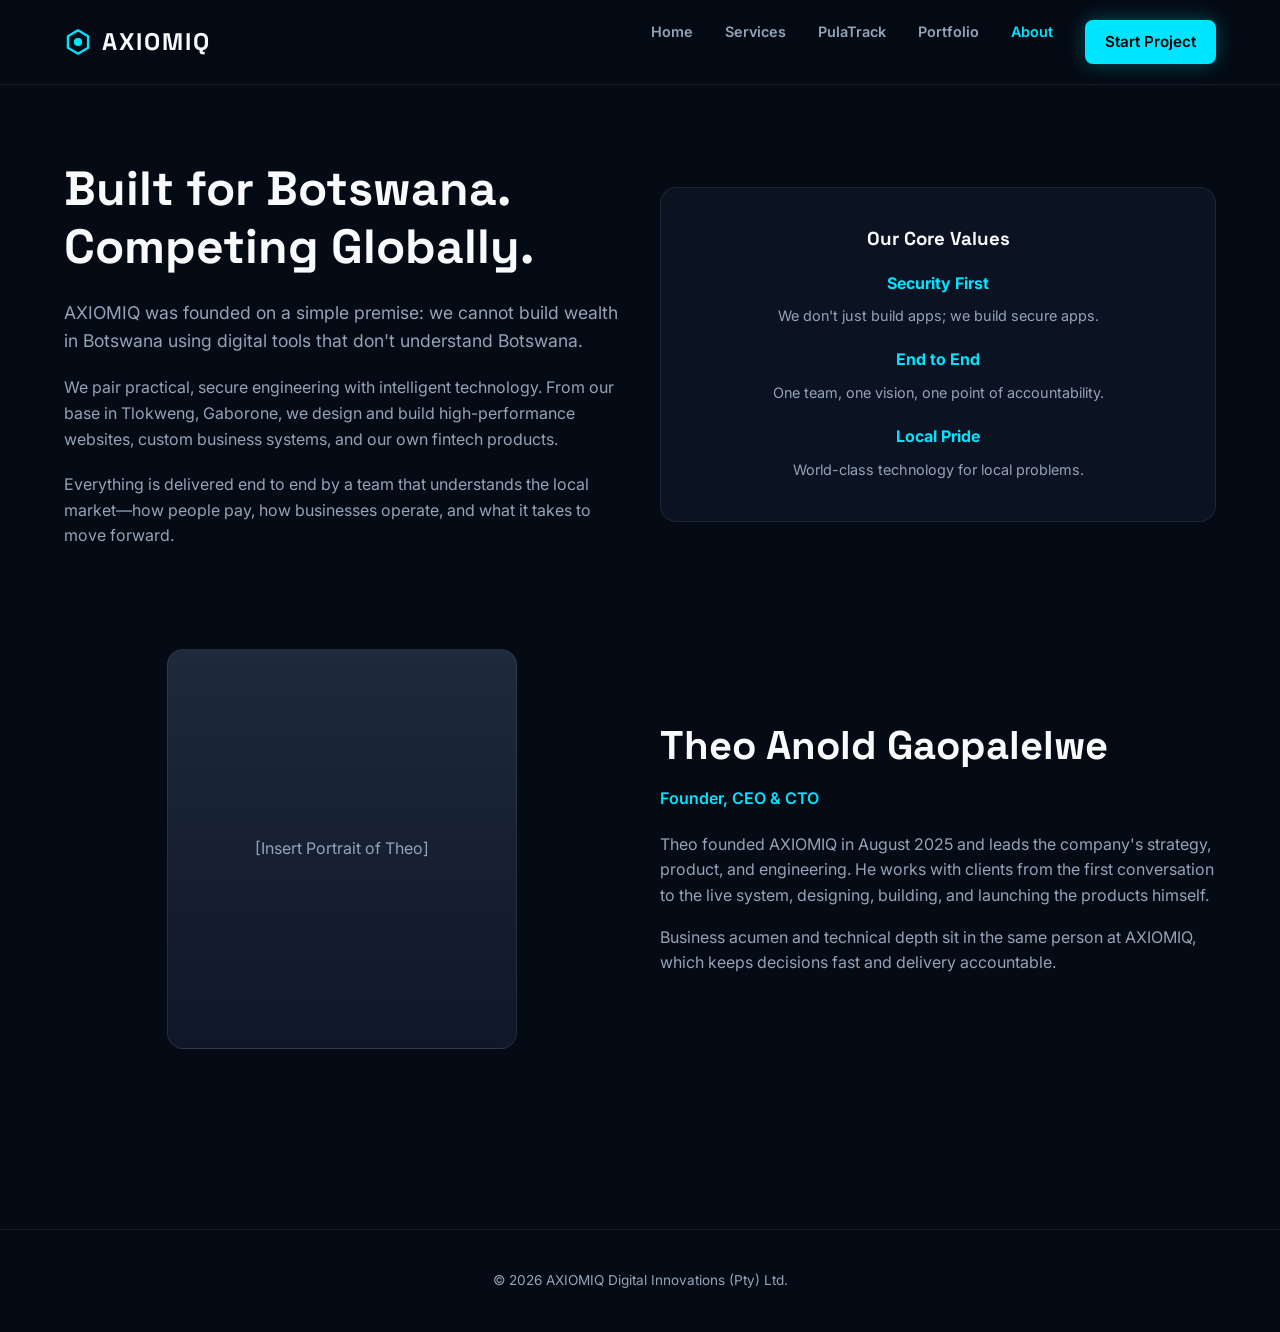
==== about.html @ 2498166d "Add about.html with company information" ====
<!DOCTYPE html>
<html lang="en">
<head>
    <meta charset="UTF-8">
    <meta name="viewport" content="width=device-width, initial-scale=1.0">
    <title>About Us | AXIOMIQ</title>
    <link rel="stylesheet" href="style.css">
</head>
<body>
    <nav>
        <div class="container nav-content">
            <a href="index.html" class="logo">
                <svg fill="none" stroke="currentColor" viewBox="0 0 24 24"><path stroke-linecap="round" stroke-linejoin="round" stroke-width="2" d="M12 2l8.66 5v10L12 22l-8.66-5V7L12 2z"></path><circle cx="12" cy="12" r="3" fill="currentColor"></circle></svg>
                AXIOMIQ
            </a>
            <div class="nav-links">
                <a href="index.html">Home</a>
                <a href="services.html">Services</a>
                <a href="pulatrack.html">PulaTrack</a>
                <a href="portfolio.html">Portfolio</a>
                <a href="about.html" class="active">About</a>
                <a href="contact.html" class="btn btn-primary" style="padding: 10px 20px;">Start Project</a>
            </div>
        </div>
    </nav>

    <section class="section-padding" style="padding-top: 160px;">
        <div class="container">
            <div class="grid-2 reveal">
                <div>
                    <h1 style="font-size: 3rem; margin-bottom: 24px;">Built for Botswana. <br>Competing Globally.</h1>
                    <p class="text-muted" style="margin-bottom: 20px; font-size: 1.1rem;">
                        AXIOMIQ was founded on a simple premise: we cannot build wealth in Botswana using digital tools that don't understand Botswana.
                    </p>
                    <p class="text-muted" style="margin-bottom: 20px;">
                        We pair practical, secure engineering with intelligent technology. From our base in Tlokweng, Gaborone, we design and build high-performance websites, custom business systems, and our own fintech products.
                    </p>
                    <p class="text-muted">
                        Everything is delivered end to end by a team that understands the local market—how people pay, how businesses operate, and what it takes to move forward.
                    </p>
                </div>
                <div>
                    <div class="glass" style="padding: 40px; text-align: center;">
                        <h3 style="margin-bottom: 20px;">Our Core Values</h3>
                        <p class="text-primary" style="font-weight: bold; margin-bottom: 8px;">Security First</p>
                        <p class="text-muted" style="font-size: 0.9rem; margin-bottom: 20px;">We don't just build apps; we build secure apps.</p>
                        <p class="text-primary" style="font-weight: bold; margin-bottom: 8px;">End to End</p>
                        <p class="text-muted" style="font-size: 0.9rem; margin-bottom: 20px;">One team, one vision, one point of accountability.</p>
                        <p class="text-primary" style="font-weight: bold; margin-bottom: 8px;">Local Pride</p>
                        <p class="text-muted" style="font-size: 0.9rem;">World-class technology for local problems.</p>
                    </div>
                </div>
            </div>

            <div class="grid-2 reveal" style="margin-top: 100px;">
                <div style="order: 2;">
                    <h2 style="font-size: 2.5rem; margin-bottom: 16px;">Theo Anold Gaopalelwe</h2>
                    <p class="text-primary" style="font-weight: 600; margin-bottom: 20px;">Founder, CEO & CTO</p>
                    <p class="text-muted" style="margin-bottom: 16px;">
                        Theo founded AXIOMIQ in August 2025 and leads the company's strategy, product, and engineering. He works with clients from the first conversation to the live system, designing, building, and launching the products himself.
                    </p>
                    <p class="text-muted">
                        Business acumen and technical depth sit in the same person at AXIOMIQ, which keeps decisions fast and delivery accountable.
                    </p>
                </div>
                <div style="order: 1; display: flex; justify-content: center;">
                    <!-- Add your professional photo here -->
                    <div class="glass" style="width: 100%; max-width: 350px; height: 400px; display: flex; align-items: center; justify-content: center; background: linear-gradient(180deg, #1E293B 0%, #0F172A 100%);">
                        <span class="text-muted">[Insert Portrait of Theo]</span>
                    </div>
                </div>
            </div>
        </div>
    </section>

    <footer><div class="container"><p>&copy; 2026 AXIOMIQ Digital Innovations (Pty) Ltd.</p></div></footer>
    <script src="script.js"></script>
</body>
</html>
---- style.css ----
@import url('https://fonts.googleapis.com/css2?family=Inter:wght@300;400;600&family=Space+Grotesk:wght@400;600;700&display=swap');

:root {
    --bg-dark: #050B14;
    --bg-surface: #0F1A2C;
    --primary: #00E5FF;
    --text-main: #F8FAFC;
    --text-muted: #94A3B8;
    --border-color: rgba(255, 255, 255, 0.08);
}

* {
    margin: 0;
    padding: 0;
    box-sizing: border-box;
}

body {
    background-color: var(--bg-dark);
    color: var(--text-main);
    font-family: 'Inter', sans-serif;
    line-height: 1.6;
    overflow-x: hidden;
    -webkit-font-smoothing: antialiased;
}

h1, h2, h3, h4, .font-display {
    font-family: 'Space Grotesk', sans-serif;
    font-weight: 700;
    line-height: 1.2;
}

a { text-decoration: none; color: inherit; transition: 0.3s ease; }
ul { list-style: none; }

/* Typography & Utilities */
.container { max-width: 1200px; margin: 0 auto; padding: 0 24px; }
.text-primary { color: var(--primary); }
.text-muted { color: var(--text-muted); }
.text-center { text-align: center; }
.section-padding { padding: 100px 0; }

/* Glassmorphism Components */
.glass {
    background: rgba(15, 26, 44, 0.6);
    backdrop-filter: blur(12px);
    border: 1px solid var(--border-color);
    border-radius: 16px;
    transition: 0.4s cubic-bezier(0.175, 0.885, 0.32, 1.275);
}

.glass:hover {
    border-color: rgba(0, 229, 255, 0.4);
    transform: translateY(-5px);
    box-shadow: 0 15px 30px -10px rgba(0, 229, 255, 0.15);
}

/* Buttons */
.btn {
    display: inline-block;
    padding: 14px 32px;
    border-radius: 8px;
    font-weight: 600;
    font-size: 0.95rem;
    cursor: pointer;
    transition: 0.3s ease;
}

.btn-primary {
    background: var(--primary);
    color: #000;
    box-shadow: 0 0 20px rgba(0, 229, 255, 0.3);
}
.btn-primary:hover {
    background: #fff;
    box-shadow: 0 0 30px rgba(255, 255, 255, 0.6);
}

.btn-outline {
    background: transparent;
    border: 1px solid var(--border-color);
    color: var(--text-main);
}
.btn-outline:hover {
    background: rgba(255,255,255,0.05);
    border-color: var(--primary);
}

/* Navigation */
nav {
    position: fixed;
    top: 0; width: 100%;
    padding: 20px 0;
    background: rgba(5, 11, 20, 0.85);
    backdrop-filter: blur(10px);
    border-bottom: 1px solid var(--border-color);
    z-index: 1000;
}
.nav-content { display: flex; justify-content: space-between; align-items: center; }
.logo { font-family: 'Space Grotesk', sans-serif; font-size: 1.5rem; font-weight: 700; letter-spacing: 2px; display: flex; align-items: center; gap: 10px; }
.logo svg { width: 28px; height: 28px; color: var(--primary); }
.nav-links { display: flex; gap: 32px; font-size: 0.9rem; font-weight: 600; color: var(--text-muted); }
.nav-links a:hover, .nav-links a.active { color: var(--primary); }
.mobile-menu-btn { display: none; background: none; border: none; color: white; font-size: 1.5rem; cursor: pointer; }

/* Grid Layouts */
.grid-2 { display: grid; grid-template-columns: 1fr 1fr; gap: 40px; align-items: center; }
.grid-3 { display: grid; grid-template-columns: repeat(3, 1fr); gap: 24px; }

/* Scroll Animations */
.reveal { opacity: 0; transform: translateY(30px); transition: all 0.8s cubic-bezier(0.5, 0, 0, 1); }
.reveal.active { opacity: 1; transform: translateY(0); }

/* Footer */
footer { border-top: 1px solid var(--border-color); padding: 40px 0; text-align: center; color: var(--text-muted); font-size: 0.85rem; margin-top: 80px; }

@media (max-width: 768px) {
    .grid-2, .grid-3 { grid-template-columns: 1fr; }
    .nav-links { display: none; }
    .mobile-menu-btn { display: block; }
    h1 { font-size: 2.5rem; }
}
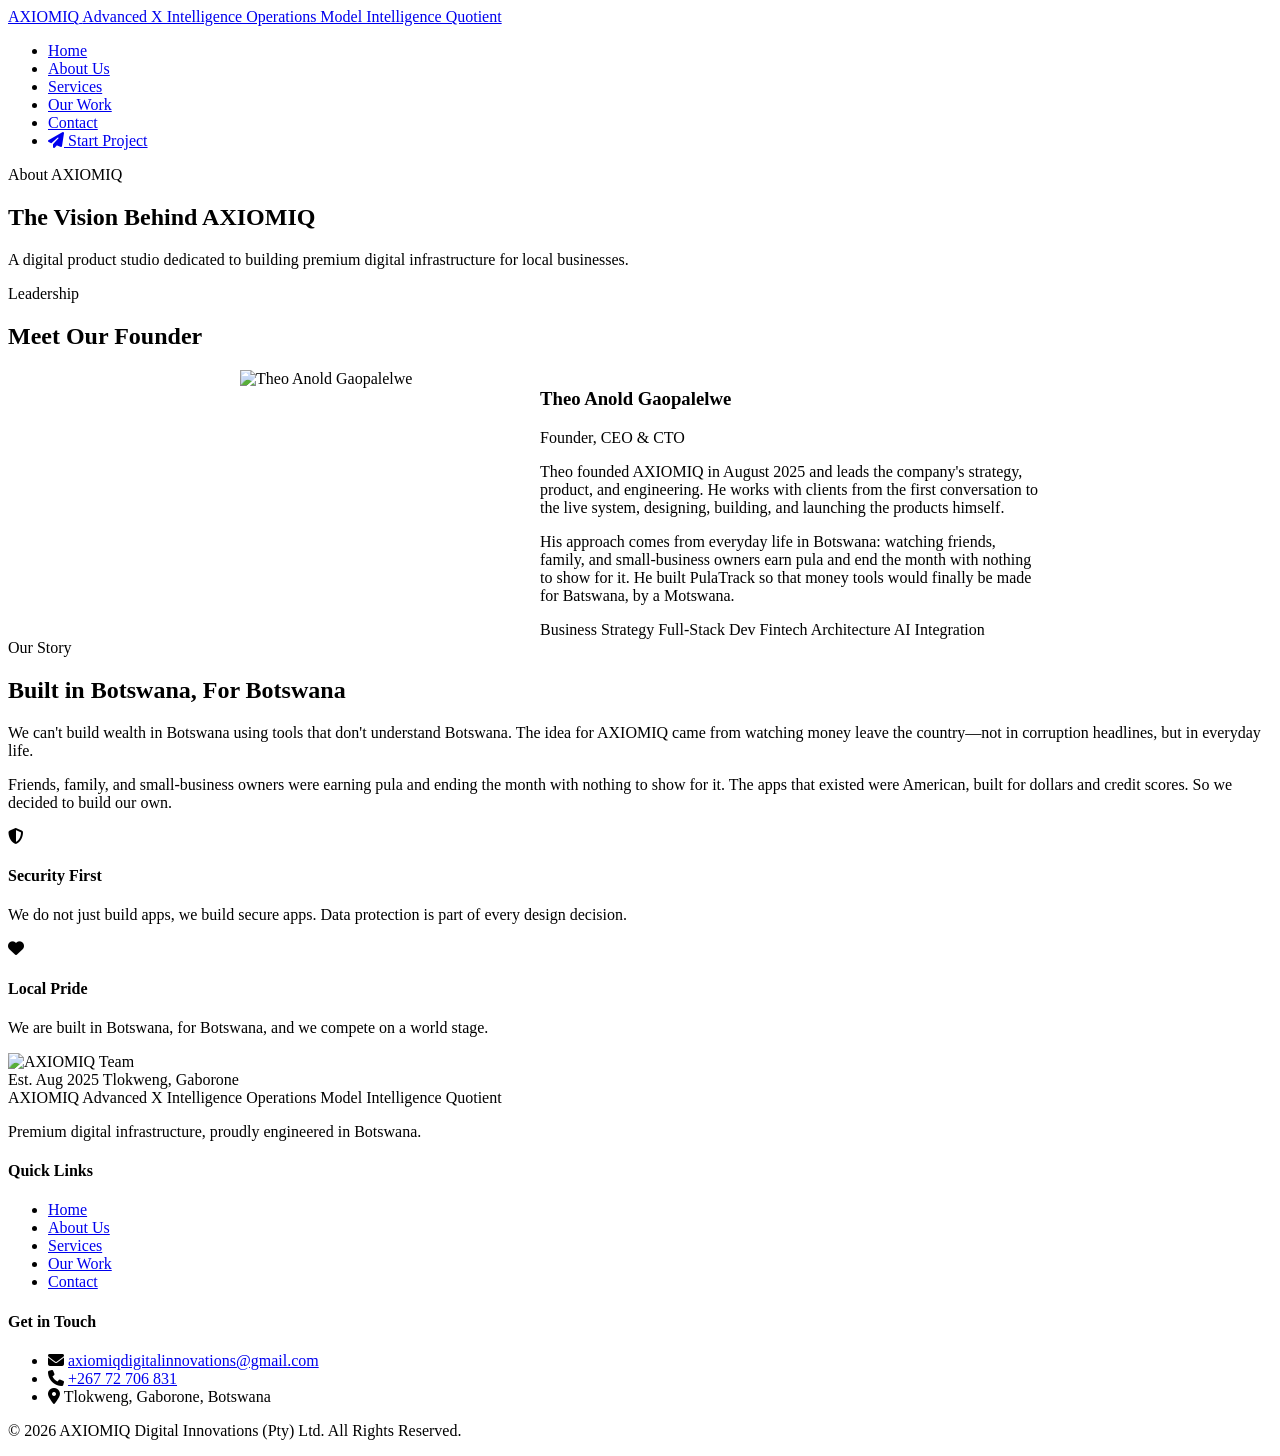
==== commit 520becf2: "Update about.html" ====
--- a/about.html
+++ b/about.html
@@ -3,77 +3,161 @@
 <head>
     <meta charset="UTF-8">
     <meta name="viewport" content="width=device-width, initial-scale=1.0">
-    <title>About Us | AXIOMIQ</title>
-    <link rel="stylesheet" href="style.css">
+    <title>About Us - AXIOMIQ</title>
+    
+    <link href="https://fonts.googleapis.com/css2?family=Inter:wght@300;400;500;600;700;800;900&display=swap" rel="stylesheet">
+    <link rel="stylesheet" href="https://cdnjs.cloudflare.com/ajax/libs/font-awesome/6.4.0/css/all.min.css">
+    <link rel="stylesheet" href="css/style.css">
 </head>
 <body>
-    <nav>
-        <div class="container nav-content">
-            <a href="index.html" class="logo">
-                <svg fill="none" stroke="currentColor" viewBox="0 0 24 24"><path stroke-linecap="round" stroke-linejoin="round" stroke-width="2" d="M12 2l8.66 5v10L12 22l-8.66-5V7L12 2z"></path><circle cx="12" cy="12" r="3" fill="currentColor"></circle></svg>
-                AXIOMIQ
-            </a>
-            <div class="nav-links">
-                <a href="index.html">Home</a>
-                <a href="services.html">Services</a>
-                <a href="pulatrack.html">PulaTrack</a>
-                <a href="portfolio.html">Portfolio</a>
-                <a href="about.html" class="active">About</a>
-                <a href="contact.html" class="btn btn-primary" style="padding: 10px 20px;">Start Project</a>
+    <header class="header">
+        <nav class="navbar" role="navigation" aria-label="Main Navigation">
+            <div class="nav-container">
+                <div class="logo">
+                    <a href="index.html" aria-label="AXIOMIQ Home">
+                        <span class="logo-text">AXIOMIQ</span>
+                        <span class="logo-tagline">Advanced X Intelligence Operations Model Intelligence Quotient</span>
+                    </a>
+                </div>
+                <ul class="nav-menu" id="navMenu">
+                    <li class="nav-item"><a href="index.html" class="nav-link">Home</a></li>
+                    <li class="nav-item"><a href="about.html" class="nav-link active">About Us</a></li>
+                    <li class="nav-item"><a href="services.html" class="nav-link">Services</a></li>
+                    <li class="nav-item"><a href="portfolio.html" class="nav-link">Our Work</a></li>
+                    <li class="nav-item"><a href="contact.html" class="nav-link">Contact</a></li>
+                    <li class="nav-item">
+                        <a href="contact.html" class="btn btn-primary nav-cta"><i class="fas fa-paper-plane"></i> Start Project</a>
+                    </li>
+                </ul>
+                <div class="hamburger" id="hamburger" aria-label="Toggle Menu" role="button" tabindex="0">
+                    <span class="bar"></span><span class="bar"></span><span class="bar"></span>
+                </div>
             </div>
-        </div>
-    </nav>
+        </nav>
+    </header>
 
-    <section class="section-padding" style="padding-top: 160px;">
-        <div class="container">
-            <div class="grid-2 reveal">
-                <div>
-                    <h1 style="font-size: 3rem; margin-bottom: 24px;">Built for Botswana. <br>Competing Globally.</h1>
-                    <p class="text-muted" style="margin-bottom: 20px; font-size: 1.1rem;">
-                        AXIOMIQ was founded on a simple premise: we cannot build wealth in Botswana using digital tools that don't understand Botswana.
-                    </p>
-                    <p class="text-muted" style="margin-bottom: 20px;">
-                        We pair practical, secure engineering with intelligent technology. From our base in Tlokweng, Gaborone, we design and build high-performance websites, custom business systems, and our own fintech products.
-                    </p>
-                    <p class="text-muted">
-                        Everything is delivered end to end by a team that understands the local market—how people pay, how businesses operate, and what it takes to move forward.
+    <main>
+        <section class="page-hero">
+            <div class="container">
+                <div class="page-hero-content">
+                    <span class="section-tag">About AXIOMIQ</span>
+                    <h1 class="page-hero-title">The Vision Behind <span class="highlight">AXIOMIQ</span></h1>
+                    <p class="page-hero-subtitle">
+                        A digital product studio dedicated to building premium digital infrastructure for local businesses.
                     </p>
                 </div>
-                <div>
-                    <div class="glass" style="padding: 40px; text-align: center;">
-                        <h3 style="margin-bottom: 20px;">Our Core Values</h3>
-                        <p class="text-primary" style="font-weight: bold; margin-bottom: 8px;">Security First</p>
-                        <p class="text-muted" style="font-size: 0.9rem; margin-bottom: 20px;">We don't just build apps; we build secure apps.</p>
-                        <p class="text-primary" style="font-weight: bold; margin-bottom: 8px;">End to End</p>
-                        <p class="text-muted" style="font-size: 0.9rem; margin-bottom: 20px;">One team, one vision, one point of accountability.</p>
-                        <p class="text-primary" style="font-weight: bold; margin-bottom: 8px;">Local Pride</p>
-                        <p class="text-muted" style="font-size: 0.9rem;">World-class technology for local problems.</p>
+            </div>
+        </section>
+
+        <section class="founders-section">
+            <div class="container">
+                <div class="section-header">
+                    <span class="section-tag">Leadership</span>
+                    <h2 class="section-title">Meet Our <span class="highlight">Founder</span></h2>
+                </div>
+
+                <div class="founders-grid" style="grid-template-columns: 1fr; max-width: 800px; margin: 0 auto;">
+                    <div class="founder-card" style="display: flex; flex-direction: row; flex-wrap: wrap;">
+                        <div class="founder-image" style="flex: 1; min-width: 300px; height: auto;">
+                            <img src="https://images.unsplash.com/photo-1560250097-0b93528c311a?ixlib=rb-4.0.3&auto=format&fit=crop&w=800&q=80" alt="Theo Anold Gaopalelwe" style="height: 100%; object-fit: cover;">
+                        </div>
+                        <div class="founder-info" style="flex: 2; min-width: 300px;">
+                            <h3 class="founder-name">Theo Anold Gaopalelwe</h3>
+                            <span class="founder-role">Founder, CEO & CTO</span>
+                            <div class="founder-divider"></div>
+                            <p class="founder-bio">
+                                Theo founded AXIOMIQ in August 2025 and leads the company's strategy, product, and engineering. He works with clients from the first conversation to the live system, designing, building, and launching the products himself.
+                            </p>
+                            <p class="founder-bio">
+                                His approach comes from everyday life in Botswana: watching friends, family, and small-business owners earn pula and end the month with nothing to show for it. He built PulaTrack so that money tools would finally be made for Batswana, by a Motswana.
+                            </p>
+                            <div class="founder-expertise">
+                                <span class="expertise-tag">Business Strategy</span>
+                                <span class="expertise-tag">Full-Stack Dev</span>
+                                <span class="expertise-tag">Fintech Architecture</span>
+                                <span class="expertise-tag">AI Integration</span>
+                            </div>
+                        </div>
                     </div>
                 </div>
             </div>
+        </section>
 
-            <div class="grid-2 reveal" style="margin-top: 100px;">
-                <div style="order: 2;">
-                    <h2 style="font-size: 2.5rem; margin-bottom: 16px;">Theo Anold Gaopalelwe</h2>
-                    <p class="text-primary" style="font-weight: 600; margin-bottom: 20px;">Founder, CEO & CTO</p>
-                    <p class="text-muted" style="margin-bottom: 16px;">
-                        Theo founded AXIOMIQ in August 2025 and leads the company's strategy, product, and engineering. He works with clients from the first conversation to the live system, designing, building, and launching the products himself.
-                    </p>
-                    <p class="text-muted">
-                        Business acumen and technical depth sit in the same person at AXIOMIQ, which keeps decisions fast and delivery accountable.
-                    </p>
-                </div>
-                <div style="order: 1; display: flex; justify-content: center;">
-                    <!-- Add your professional photo here -->
-                    <div class="glass" style="width: 100%; max-width: 350px; height: 400px; display: flex; align-items: center; justify-content: center; background: linear-gradient(180deg, #1E293B 0%, #0F172A 100%);">
-                        <span class="text-muted">[Insert Portrait of Theo]</span>
+        <section class="story-section">
+            <div class="container">
+                <div class="story-grid">
+                    <div class="story-content">
+                        <span class="section-tag">Our Story</span>
+                        <h2 class="section-title">Built in <span class="highlight">Botswana</span>, For Botswana</h2>
+                        <p class="story-description">
+                            We can't build wealth in Botswana using tools that don't understand Botswana. The idea for AXIOMIQ came from watching money leave the country—not in corruption headlines, but in everyday life.
+                        </p>
+                        <p class="story-description">
+                            Friends, family, and small-business owners were earning pula and ending the month with nothing to show for it. The apps that existed were American, built for dollars and credit scores. So we decided to build our own.
+                        </p>
+                        <div class="story-values">
+                            <div class="value-item">
+                                <i class="fas fa-shield-alt"></i>
+                                <div>
+                                    <h4>Security First</h4>
+                                    <p>We do not just build apps, we build secure apps. Data protection is part of every design decision.</p>
+                                </div>
+                            </div>
+                            <div class="value-item">
+                                <i class="fas fa-heart"></i>
+                                <div>
+                                    <h4>Local Pride</h4>
+                                    <p>We are built in Botswana, for Botswana, and we compete on a world stage.</p>
+                                </div>
+                            </div>
+                        </div>
+                    </div>
+                    <div class="story-image">
+                        <img src="https://images.unsplash.com/photo-1522071820081-009f0129c71c?ixlib=rb-4.0.3&auto=format&fit=crop&w=1170&q=80" alt="AXIOMIQ Team" loading="lazy">
+                        <div class="story-image-badge">
+                            <span>Est. Aug 2025</span>
+                            <span>Tlokweng, Gaborone</span>
+                        </div>
                     </div>
                 </div>
             </div>
+        </section>
+    </main>
+
+    <footer class="footer">
+        <div class="container">
+            <div class="footer-grid">
+                <div class="footer-brand">
+                    <div class="footer-logo">
+                        <span class="logo-text">AXIOMIQ</span>
+                        <span class="logo-tagline">Advanced X Intelligence Operations Model Intelligence Quotient</span>
+                    </div>
+                    <p class="footer-description">Premium digital infrastructure, proudly engineered in Botswana.</p>
+                </div>
+                <div class="footer-links">
+                    <h4>Quick Links</h4>
+                    <ul>
+                        <li><a href="index.html">Home</a></li>
+                        <li><a href="about.html">About Us</a></li>
+                        <li><a href="services.html">Services</a></li>
+                        <li><a href="portfolio.html">Our Work</a></li>
+                        <li><a href="contact.html">Contact</a></li>
+                    </ul>
+                </div>
+                <div class="footer-contact">
+                    <h4>Get in Touch</h4>
+                    <ul>
+                        <li><i class="fas fa-envelope"></i> <a href="mailto:axiomiqdigitalinnovations@gmail.com">axiomiqdigitalinnovations@gmail.com</a></li>
+                        <li><i class="fas fa-phone"></i> <a href="tel:+26772706831">+267 72 706 831</a></li>
+                        <li><i class="fas fa-map-marker-alt"></i> <span>Tlokweng, Gaborone, Botswana</span></li>
+                    </ul>
+                </div>
+            </div>
+            <div class="footer-bottom">
+                <p>&copy; 2026 AXIOMIQ Digital Innovations (Pty) Ltd. All Rights Reserved.</p>
+            </div>
         </div>
-    </section>
-
-    <footer><div class="container"><p>&copy; 2026 AXIOMIQ Digital Innovations (Pty) Ltd.</p></div></footer>
-    <script src="script.js"></script>
+    </footer>
+    <script src="js/script.js"></script>
 </body>
 </html>
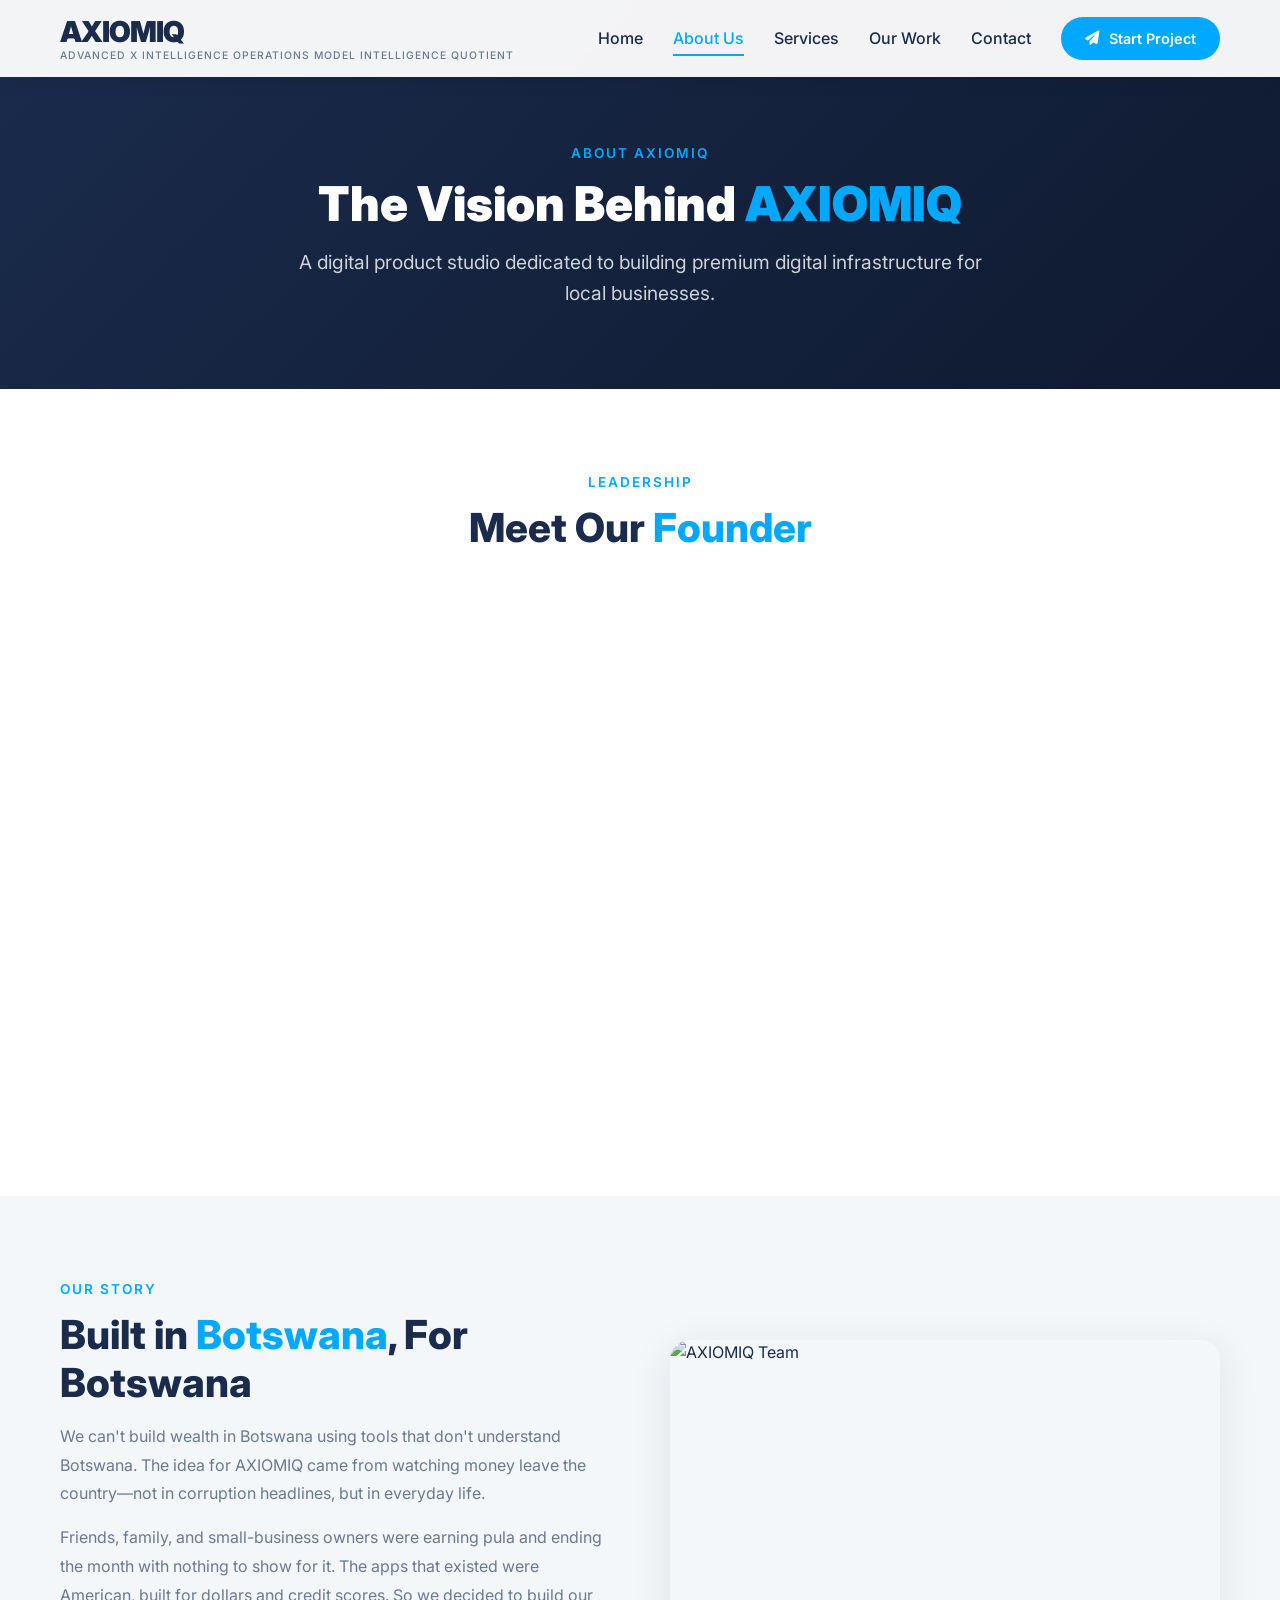
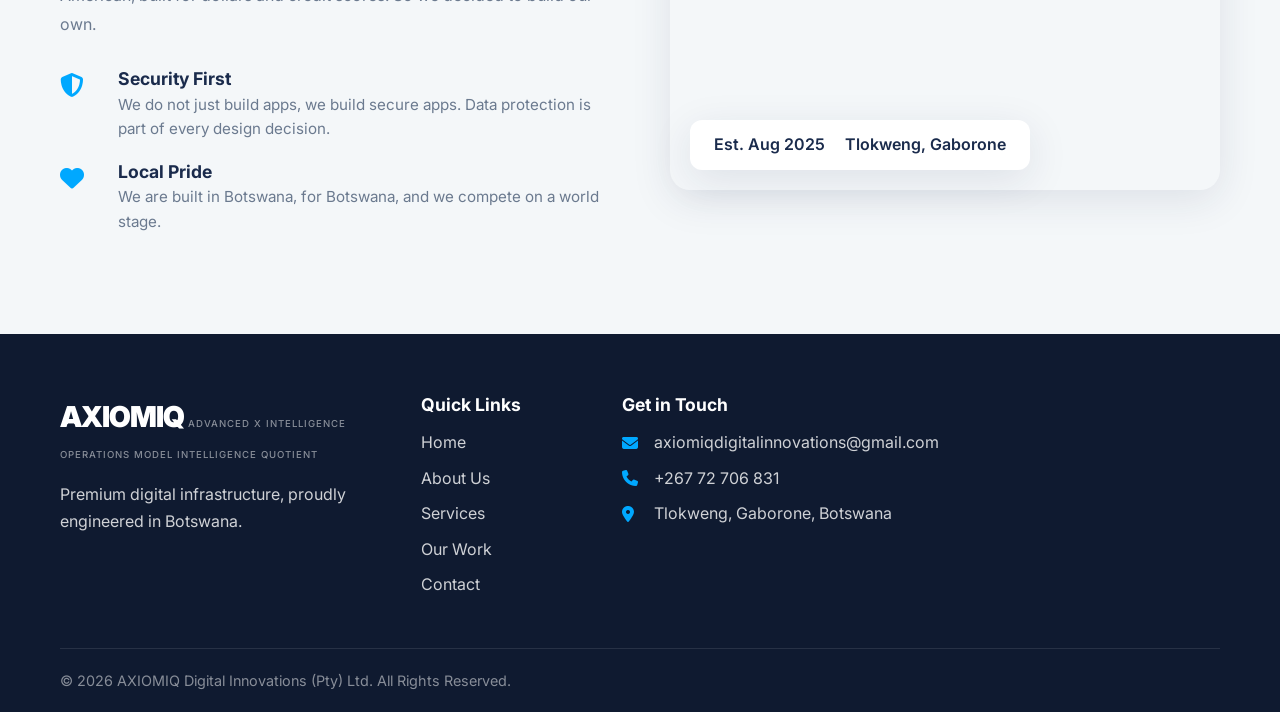
==== commit c8efac93: "Update stylesheet link in about.html" ====
--- a/about.html
+++ b/about.html
@@ -7,7 +7,7 @@
     
     <link href="https://fonts.googleapis.com/css2?family=Inter:wght@300;400;500;600;700;800;900&display=swap" rel="stylesheet">
     <link rel="stylesheet" href="https://cdnjs.cloudflare.com/ajax/libs/font-awesome/6.4.0/css/all.min.css">
-    <link rel="stylesheet" href="css/style.css">
+    <link rel="stylesheet" href="style.css">
 </head>
 <body>
     <header class="header">
--- a/style.css
+++ b/style.css
@@ -0,0 +1,587 @@
+/* =============================================
+   AXIOMIQ - Complete Stylesheet
+   Based on W3Schools Guidelines
+   ============================================= */
+
+/* ----- RESET & BASE ----- */
+*,
+*::before,
+*::after {
+    margin: 0;
+    padding: 0;
+    box-sizing: border-box;
+}
+
+html {
+    scroll-behavior: smooth;
+}
+
+body {
+    font-family: 'Inter', -apple-system, BlinkMacSystemFont, 'Segoe UI', Roboto, sans-serif;
+    font-size: 16px;
+    line-height: 1.6;
+    color: #1A2B4C;
+    background-color: #FFFFFF;
+    overflow-x: hidden;
+}
+
+a {
+    text-decoration: none;
+    color: inherit;
+}
+
+ul {
+    list-style: none;
+}
+
+img {
+    max-width: 100%;
+    height: auto;
+    display: block;
+}
+
+.container {
+    max-width: 1200px;
+    margin: 0 auto;
+    padding: 0 20px;
+}
+
+/* ----- COLOR VARIABLES ----- */
+:root {
+    --primary: #1A2B4C;
+    --primary-dark: #0F1A30;
+    --secondary: #00A8FF;
+    --secondary-dark: #0088CC;
+    --accent: #4A90E2;
+    --white: #FFFFFF;
+    --light-gray: #F4F7F9;
+    --gray: #6B7A8F;
+    --dark-gray: #2C3E50;
+    --success: #28A745;
+    --shadow: 0 10px 40px rgba(26, 43, 76, 0.10);
+    --shadow-hover: 0 20px 60px rgba(26, 43, 76, 0.15);
+    --transition: all 0.3s ease;
+}
+
+/* ----- TYPOGRAPHY ----- */
+h1, h2, h3, h4, h5, h6 {
+    font-weight: 700;
+    line-height: 1.2;
+    color: var(--primary);
+}
+
+.highlight {
+    color: var(--secondary);
+}
+
+.section-tag {
+    display: inline-block;
+    font-size: 0.85rem;
+    font-weight: 600;
+    text-transform: uppercase;
+    letter-spacing: 2px;
+    color: var(--secondary);
+    margin-bottom: 10px;
+}
+
+.section-title {
+    font-size: 2.5rem;
+    font-weight: 800;
+    margin-bottom: 15px;
+}
+
+.section-subtitle {
+    font-size: 1.1rem;
+    color: var(--gray);
+    max-width: 600px;
+    margin: 0 auto;
+}
+
+.section-header {
+    text-align: center;
+    margin-bottom: 50px;
+}
+
+.text-center { text-align: center; }
+.mt-4 { margin-top: 30px; }
+
+/* ----- BUTTONS ----- */
+.btn {
+    display: inline-flex;
+    align-items: center;
+    gap: 10px;
+    padding: 12px 28px;
+    font-family: 'Inter', sans-serif;
+    font-size: 1rem;
+    font-weight: 600;
+    border: none;
+    border-radius: 50px;
+    cursor: pointer;
+    transition: var(--transition);
+    text-align: center;
+}
+
+.btn-primary {
+    background-color: var(--secondary);
+    color: var(--white);
+}
+
+.btn-primary:hover {
+    background-color: var(--secondary-dark);
+    transform: translateY(-2px);
+    box-shadow: 0 10px 30px rgba(0, 168, 255, 0.3);
+}
+
+.btn-secondary {
+    background-color: var(--white);
+    color: var(--primary);
+    border: 2px solid var(--primary);
+}
+
+.btn-secondary:hover {
+    background-color: var(--primary);
+    color: var(--white);
+    transform: translateY(-2px);
+    box-shadow: 0 10px 30px rgba(26, 43, 76, 0.15);
+}
+
+.btn-large {
+    padding: 16px 36px;
+    font-size: 1.1rem;
+}
+
+/* =============================================
+   HEADER / NAVIGATION
+   ============================================= */
+.header {
+    position: fixed;
+    top: 0;
+    left: 0;
+    width: 100%;
+    background-color: rgba(255, 255, 255, 0.95);
+    backdrop-filter: blur(10px);
+    z-index: 1000;
+    box-shadow: 0 2px 20px rgba(0, 0, 0, 0.08);
+    transition: var(--transition);
+}
+
+.header.scrolled {
+    box-shadow: 0 4px 30px rgba(0, 0, 0, 0.12);
+}
+
+.navbar { padding: 15px 0; }
+
+.nav-container {
+    display: flex;
+    justify-content: space-between;
+    align-items: center;
+    max-width: 1200px;
+    margin: 0 auto;
+    padding: 0 20px;
+}
+
+.logo a {
+    display: flex;
+    flex-direction: column;
+    line-height: 1.2;
+}
+
+.logo-text {
+    font-size: 1.8rem;
+    font-weight: 900;
+    color: var(--primary);
+    letter-spacing: -1px;
+}
+
+.logo-text:hover { color: var(--secondary); transition: var(--transition); }
+
+.logo-tagline {
+    font-size: 0.65rem;
+    font-weight: 500;
+    color: var(--gray);
+    letter-spacing: 1px;
+    text-transform: uppercase;
+}
+
+.nav-menu {
+    display: flex;
+    align-items: center;
+    gap: 30px;
+}
+
+.nav-link {
+    font-weight: 500;
+    color: var(--primary);
+    padding: 8px 0;
+    position: relative;
+    transition: var(--transition);
+}
+
+.nav-link::after {
+    content: '';
+    position: absolute;
+    bottom: 0;
+    left: 0;
+    width: 0;
+    height: 2px;
+    background-color: var(--secondary);
+    transition: var(--transition);
+}
+
+.nav-link:hover::after, .nav-link.active::after { width: 100%; }
+.nav-link:hover, .nav-link.active { color: var(--secondary); }
+
+.nav-cta { padding: 10px 24px; font-size: 0.9rem; }
+
+/* Hamburger Menu */
+.hamburger {
+    display: none;
+    flex-direction: column;
+    cursor: pointer;
+    gap: 5px;
+    padding: 5px;
+}
+
+.bar {
+    display: block;
+    width: 28px;
+    height: 3px;
+    background-color: var(--primary);
+    border-radius: 3px;
+    transition: var(--transition);
+}
+
+.hamburger.active .bar:nth-child(1) { transform: translateY(8px) rotate(45deg); }
+.hamburger.active .bar:nth-child(2) { opacity: 0; }
+.hamburger.active .bar:nth-child(3) { transform: translateY(-8px) rotate(-45deg); }
+
+/* =============================================
+   HERO SECTION
+   ============================================= */
+.hero {
+    position: relative;
+    min-height: 100vh;
+    display: flex;
+    align-items: center;
+    background-color: var(--primary);
+    padding-top: 80px;
+    overflow: hidden;
+}
+
+.hero-overlay {
+    position: absolute;
+    top: 0; left: 0; width: 100%; height: 100%;
+    background: linear-gradient(135deg, rgba(26, 43, 76, 0.95) 0%, rgba(0, 168, 255, 0.15) 100%);
+    z-index: 1;
+}
+
+.hero-content {
+    position: relative; z-index: 2; width: 100%; padding: 60px 0;
+}
+
+.hero-grid {
+    display: grid;
+    grid-template-columns: 1fr 1fr;
+    gap: 60px;
+    align-items: center;
+}
+
+.hero-text { color: var(--white); }
+
+.hero-badge {
+    display: inline-block;
+    background-color: rgba(0, 168, 255, 0.2);
+    color: var(--secondary);
+    padding: 6px 18px;
+    border-radius: 50px;
+    font-size: 0.85rem;
+    font-weight: 600;
+    margin-bottom: 20px;
+    border: 1px solid rgba(0, 168, 255, 0.2);
+}
+
+.hero-title {
+    font-size: 3.5rem;
+    font-weight: 900;
+    color: var(--white);
+    margin-bottom: 20px;
+    line-height: 1.1;
+}
+
+.hero-title .highlight { color: var(--secondary); }
+
+.hero-subtitle {
+    font-size: 1.2rem;
+    color: rgba(255, 255, 255, 0.8);
+    max-width: 500px;
+    margin-bottom: 30px;
+    line-height: 1.7;
+}
+
+.hero-buttons { display: flex; gap: 15px; flex-wrap: wrap; margin-bottom: 40px; }
+.hero-buttons .btn-primary:hover { background-color: var(--white); color: var(--primary); }
+.hero-buttons .btn-secondary { border-color: rgba(255, 255, 255, 0.3); color: var(--white); background: transparent; }
+.hero-buttons .btn-secondary:hover { background-color: var(--white); color: var(--primary); border-color: var(--white); }
+
+.hero-stats { display: flex; gap: 40px; }
+.stat-item { display: flex; flex-direction: column; }
+.stat-number { font-size: 2rem; font-weight: 800; color: var(--secondary); }
+.stat-label { font-size: 0.9rem; color: rgba(255, 255, 255, 0.7); }
+
+.hero-image img {
+    width: 100%; border-radius: 20px; box-shadow: 0 20px 60px rgba(0, 0, 0, 0.3); object-fit: cover; height: 450px;
+}
+
+/* =============================================
+   SERVICES OVERVIEW
+   ============================================= */
+.services-overview { padding: 100px 0; background-color: var(--white); }
+
+.services-grid { display: grid; grid-template-columns: repeat(3, 1fr); gap: 30px; }
+
+.service-card {
+    background-color: var(--white);
+    padding: 40px 30px;
+    border-radius: 20px;
+    box-shadow: var(--shadow);
+    transition: var(--transition);
+    border: 1px solid rgba(0, 0, 0, 0.05);
+}
+
+.service-card:hover { transform: translateY(-10px); box-shadow: var(--shadow-hover); }
+
+.service-icon {
+    width: 60px; height: 60px;
+    background: linear-gradient(135deg, var(--secondary), var(--accent));
+    border-radius: 15px;
+    display: flex; align-items: center; justify-content: center; margin-bottom: 20px;
+}
+
+.service-icon i { font-size: 1.8rem; color: var(--white); }
+
+.service-title { font-size: 1.4rem; font-weight: 700; margin-bottom: 12px; }
+.service-description { color: var(--gray); margin-bottom: 20px; line-height: 1.7; }
+
+.service-features { margin-bottom: 20px; }
+.service-features li { display: flex; align-items: center; gap: 10px; padding: 6px 0; color: var(--dark-gray); font-size: 0.95rem; }
+.service-features li i { color: var(--secondary); font-size: 1rem; }
+
+.service-link { font-weight: 600; color: var(--secondary); transition: var(--transition); }
+.service-link:hover { color: var(--secondary-dark); }
+.service-link i { transition: var(--transition); }
+.service-link:hover i { transform: translateX(5px); }
+
+/* =============================================
+   PORTFOLIO TEASER
+   ============================================= */
+.portfolio-teaser { padding: 100px 0; background-color: var(--light-gray); }
+.portfolio-grid { display: grid; grid-template-columns: repeat(4, 1fr); gap: 25px; }
+
+.portfolio-item { position: relative; border-radius: 15px; overflow: hidden; cursor: pointer; }
+.portfolio-item img { width: 100%; height: 250px; object-fit: cover; transition: var(--transition); }
+.portfolio-item:hover img { transform: scale(1.05); }
+
+.portfolio-overlay {
+    position: absolute; bottom: 0; left: 0; right: 0; padding: 20px;
+    background: linear-gradient(transparent, rgba(26, 43, 76, 0.9)); color: var(--white);
+    transform: translateY(20px); opacity: 0; transition: var(--transition);
+}
+
+.portfolio-item:hover .portfolio-overlay { transform: translateY(0); opacity: 1; }
+.portfolio-overlay h4 { color: var(--white); font-size: 1.1rem; margin-bottom: 5px; }
+.portfolio-overlay p { font-size: 0.9rem; opacity: 0.8; margin-bottom: 10px; }
+.portfolio-tag { display: inline-block; background-color: var(--secondary); padding: 3px 12px; border-radius: 50px; font-size: 0.75rem; font-weight: 600; color: var(--white); }
+
+/* =============================================
+   PARTNERSHIP SECTION
+   ============================================= */
+.partnership { padding: 100px 0; background-color: var(--white); }
+.partnership-grid { display: grid; grid-template-columns: 1fr 1fr; gap: 60px; align-items: center; }
+.partnership-image img { border-radius: 20px; box-shadow: var(--shadow); width: 100%; height: 400px; object-fit: cover; }
+.partnership-description { color: var(--gray); font-size: 1.1rem; margin-bottom: 30px; line-height: 1.8; }
+.partnership-features { display: flex; flex-direction: column; gap: 20px; }
+.pf-item { display: flex; gap: 18px; align-items: flex-start; }
+.pf-item i { font-size: 1.5rem; color: var(--secondary); margin-top: 5px; width: 40px; flex-shrink: 0; }
+.pf-item h4 { font-size: 1.1rem; margin-bottom: 5px; }
+.pf-item p { color: var(--gray); font-size: 0.95rem; }
+
+/* =============================================
+   CTA SECTION
+   ============================================= */
+.cta-section { padding: 80px 0; background: linear-gradient(135deg, var(--primary), var(--primary-dark)); text-align: center; }
+.cta-content { max-width: 700px; margin: 0 auto; }
+.cta-title { font-size: 2.5rem; font-weight: 800; color: var(--white); margin-bottom: 15px; }
+.cta-title .highlight { color: var(--secondary); }
+.cta-description { color: rgba(255, 255, 255, 0.8); font-size: 1.1rem; margin-bottom: 30px; }
+.cta-buttons { display: flex; gap: 15px; justify-content: center; flex-wrap: wrap; }
+.cta-buttons .btn-primary { background-color: var(--secondary); color: var(--white); }
+.cta-buttons .btn-primary:hover { background-color: var(--white); color: var(--primary); }
+.cta-buttons .btn-secondary { border-color: rgba(255, 255, 255, 0.3); color: var(--white); background: transparent; }
+.cta-buttons .btn-secondary:hover { background-color: var(--white); color: var(--primary); border-color: var(--white); }
+
+/* =============================================
+   FOOTER
+   ============================================= */
+.footer { background-color: var(--primary-dark); color: rgba(255, 255, 255, 0.8); padding: 60px 0 20px; }
+.footer-grid { display: grid; grid-template-columns: 2fr 1fr 1fr 1.5fr; gap: 40px; padding-bottom: 40px; border-bottom: 1px solid rgba(255, 255, 255, 0.1); }
+.footer-brand .logo-text { color: var(--white); font-size: 1.8rem; }
+.footer-brand .logo-tagline { color: rgba(255, 255, 255, 0.5); font-size: 0.6rem; }
+.footer-description { margin: 15px 0 20px; line-height: 1.7; max-width: 350px; }
+.footer-social { display: flex; gap: 12px; }
+.footer-social a { width: 40px; height: 40px; border-radius: 50%; background-color: rgba(255, 255, 255, 0.1); display: flex; align-items: center; justify-content: center; transition: var(--transition); color: var(--white); }
+.footer-social a:hover { background-color: var(--secondary); transform: translateY(-3px); }
+.footer-links h4, .footer-contact h4 { color: var(--white); font-size: 1.1rem; margin-bottom: 15px; }
+.footer-links ul li, .footer-contact ul li { margin-bottom: 10px; }
+.footer-links ul li a, .footer-contact ul li a { transition: var(--transition); }
+.footer-links ul li a:hover, .footer-contact ul li a:hover { color: var(--secondary); }
+.footer-contact ul li { display: flex; align-items: center; gap: 12px; }
+.footer-contact ul li i { width: 20px; color: var(--secondary); }
+.footer-bottom { display: flex; justify-content: space-between; align-items: center; padding-top: 20px; font-size: 0.9rem; color: rgba(255, 255, 255, 0.5); }
+.footer-bottom-links { display: flex; gap: 20px; }
+.footer-bottom-links a:hover { color: var(--secondary); }
+
+/* =============================================
+   ADDITIONAL STYLES FOR ALL PAGES
+   ============================================= */
+.page-hero { padding: 140px 0 80px; background: linear-gradient(135deg, var(--primary), var(--primary-dark)); text-align: center; color: var(--white); }
+.page-hero-content { max-width: 700px; margin: 0 auto; }
+.page-hero-title { font-size: 3rem; font-weight: 900; color: var(--white); margin-bottom: 15px; }
+.page-hero-title .highlight { color: var(--secondary); }
+.page-hero-subtitle { font-size: 1.2rem; color: rgba(255, 255, 255, 0.8); }
+.page-hero .section-tag { color: var(--secondary); }
+
+/* Founder Section */
+.founders-section { padding: 80px 0; background-color: var(--white); }
+.founders-grid { display: grid; grid-template-columns: repeat(2, 1fr); gap: 40px; }
+.founder-card { background-color: var(--white); border-radius: 20px; overflow: hidden; box-shadow: var(--shadow); transition: var(--transition); border: 1px solid rgba(0, 0, 0, 0.05); }
+.founder-card:hover { transform: translateY(-5px); box-shadow: var(--shadow-hover); }
+.founder-image { position: relative; height: 300px; overflow: hidden; }
+.founder-image img { width: 100%; height: 100%; object-fit: cover; }
+.founder-info { padding: 30px; }
+.founder-name { font-size: 1.6rem; font-weight: 800; color: var(--primary); }
+.founder-role { display: inline-block; background-color: var(--secondary); color: var(--white); padding: 4px 16px; border-radius: 50px; font-size: 0.85rem; font-weight: 600; margin-top: 5px; }
+.founder-divider { width: 50px; height: 3px; background: linear-gradient(90deg, var(--secondary), var(--accent)); margin: 15px 0; }
+.founder-bio { color: var(--gray); line-height: 1.8; margin-bottom: 15px; }
+.founder-expertise { display: flex; flex-wrap: wrap; gap: 8px; }
+.expertise-tag { background-color: var(--light-gray); color: var(--primary); padding: 4px 14px; border-radius: 50px; font-size: 0.8rem; font-weight: 500; }
+
+/* Story Section */
+.story-section { padding: 80px 0; background-color: var(--light-gray); }
+.story-grid { display: grid; grid-template-columns: 1fr 1fr; gap: 60px; align-items: center; }
+.story-description { color: var(--gray); line-height: 1.8; margin-bottom: 15px; }
+.story-values { margin-top: 30px; }
+.value-item { display: flex; gap: 18px; margin-bottom: 20px; }
+.value-item i { font-size: 1.5rem; color: var(--secondary); width: 40px; flex-shrink: 0; margin-top: 5px; }
+.value-item h4 { font-size: 1.1rem; margin-bottom: 3px; }
+.value-item p { color: var(--gray); font-size: 0.95rem; }
+.story-image { position: relative; }
+.story-image img { width: 100%; border-radius: 20px; box-shadow: var(--shadow); height: 450px; object-fit: cover; }
+.story-image-badge { position: absolute; bottom: 20px; left: 20px; background: var(--white); padding: 12px 24px; border-radius: 12px; box-shadow: var(--shadow); display: flex; gap: 20px; }
+.story-image-badge span { font-weight: 600; color: var(--primary); }
+
+/* Service Detail */
+.services-full { padding: 60px 0; }
+.service-detail { padding: 60px 0; border-bottom: 1px solid var(--light-gray); }
+.service-detail:last-child { border-bottom: none; }
+.service-detail-grid { display: grid; grid-template-columns: 80px 1fr; gap: 40px; align-items: start; }
+.service-detail-grid.reverse { grid-template-columns: 1fr 80px; }
+.service-detail-icon { width: 80px; height: 80px; background: linear-gradient(135deg, var(--secondary), var(--accent)); border-radius: 20px; display: flex; align-items: center; justify-content: center; flex-shrink: 0; }
+.service-detail-icon i { font-size: 2.5rem; color: var(--white); }
+.service-detail-tag { display: inline-block; font-size: 0.8rem; font-weight: 600; text-transform: uppercase; letter-spacing: 1px; color: var(--secondary); margin-bottom: 5px; }
+.service-detail-title { font-size: 2rem; font-weight: 800; margin-bottom: 15px; }
+.service-detail-description { color: var(--gray); line-height: 1.8; margin-bottom: 20px; }
+.service-detail-list { display: grid; grid-template-columns: 1fr 1fr; gap: 8px 20px; margin-bottom: 20px; }
+.service-detail-list li { display: flex; align-items: center; gap: 10px; font-size: 0.95rem; color: var(--dark-gray); }
+.service-detail-list li i { color: var(--secondary); font-size: 1rem; }
+.service-detail-pricing { background-color: var(--light-gray); padding: 15px 25px; border-radius: 12px; display: inline-block; margin-bottom: 20px; }
+.price-label { font-size: 0.85rem; color: var(--gray); }
+.price-amount { font-size: 1.8rem; font-weight: 800; color: var(--primary); margin-left: 10px; }
+
+/* Contact Page */
+.contact-section { padding: 80px 0; }
+.contact-grid { display: grid; grid-template-columns: 2fr 1fr; gap: 50px; }
+.contact-form-wrapper { background-color: var(--white); padding: 50px; border-radius: 20px; box-shadow: var(--shadow); }
+.contact-form-title { font-size: 2rem; font-weight: 800; margin-bottom: 10px; }
+.contact-form-subtitle { color: var(--gray); margin-bottom: 30px; }
+.contact-form .form-group { margin-bottom: 20px; }
+.contact-form label { display: block; font-weight: 600; margin-bottom: 6px; font-size: 0.95rem; }
+.contact-form .required { color: #dc3545; }
+.contact-form input, .contact-form select, .contact-form textarea { width: 100%; padding: 12px 16px; border: 2px solid var(--light-gray); border-radius: 10px; font-family: 'Inter', sans-serif; font-size: 1rem; transition: var(--transition); background-color: var(--white); }
+.contact-form input:focus, .contact-form select:focus, .contact-form textarea:focus { border-color: var(--secondary); outline: none; box-shadow: 0 0 0 4px rgba(0, 168, 255, 0.1); }
+.contact-form textarea { resize: vertical; }
+.contact-info-wrapper { display: flex; flex-direction: column; }
+.contact-info-card { background-color: var(--primary); color: var(--white); padding: 40px; border-radius: 20px; position: sticky; top: 100px; }
+.contact-info-card h3 { color: var(--white); font-size: 1.4rem; margin-bottom: 25px; }
+.contact-info-item { display: flex; gap: 16px; margin-bottom: 20px; }
+.contact-info-icon { width: 44px; height: 44px; background-color: rgba(255, 255, 255, 0.1); border-radius: 12px; display: flex; align-items: center; justify-content: center; flex-shrink: 0; }
+.contact-info-icon i { font-size: 1.2rem; color: var(--secondary); }
+.contact-info-item h4 { color: rgba(255, 255, 255, 0.6); font-size: 0.85rem; font-weight: 500; margin-bottom: 2px; }
+.contact-info-item a, .contact-info-item span { color: var(--white); font-size: 0.95rem; }
+.contact-info-item a:hover { color: var(--secondary); }
+.contact-social { margin-top: 25px; padding-top: 25px; border-top: 1px solid rgba(255, 255, 255, 0.1); }
+.contact-social h4 { color: rgba(255, 255, 255, 0.6); font-size: 0.9rem; margin-bottom: 10px; }
+.social-links { display: flex; gap: 10px; }
+.social-links a { width: 40px; height: 40px; border-radius: 50%; background-color: rgba(255, 255, 255, 0.1); display: flex; align-items: center; justify-content: center; color: var(--white); transition: var(--transition); }
+.social-links a:hover { background-color: var(--secondary); transform: translateY(-3px); }
+
+/* Map Section */
+.map-section { padding: 0 0 80px; }
+.map-wrapper { background-color: var(--white); padding: 40px; border-radius: 20px; box-shadow: var(--shadow); }
+.map-title { font-size: 1.4rem; text-align: center; margin-bottom: 20px; }
+.map-container { border-radius: 16px; overflow: hidden; }
+
+/* =============================================
+   PORTFOLIO - GITHUB PROJECT THUMBNAILS
+   ============================================= */
+.project-thumbnail { width: 100%; height: 250px; display: flex; align-items: center; justify-content: center; position: relative; overflow: hidden; }
+.thumbnail-content { display: flex; flex-direction: column; align-items: center; justify-content: center; z-index: 2; }
+.thumbnail-content i { font-size: 3.5rem; color: white; opacity: 0.9; }
+.thumbnail-content span { color: white; font-weight: 700; font-size: 1.2rem; margin-top: 8px; text-shadow: 0 2px 4px rgba(0, 0, 0, 0.3); }
+.portfolio-grid-full { padding: 30px 0 80px; }
+
+/* =============================================
+   RESPONSIVE DESIGN
+   ============================================= */
+@media screen and (max-width: 992px) {
+    .hero-grid { grid-template-columns: 1fr; text-align: center; }
+    .hero-text { order: 2; }
+    .hero-image { order: 1; }
+    .hero-image img { height: 300px; }
+    .hero-subtitle { margin: 0 auto 30px; }
+    .hero-buttons, .hero-stats { justify-content: center; }
+    .services-grid, .portfolio-grid, .founders-grid, .story-grid, .why-grid, .contact-grid { grid-template-columns: 1fr; }
+    .partnership-grid { grid-template-columns: 1fr; text-align: center; }
+    .partnership-features { align-items: center; }
+    .pf-item { text-align: left; }
+    .footer-grid { grid-template-columns: repeat(2, 1fr); }
+    .service-detail-grid, .service-detail-grid.reverse { grid-template-columns: 1fr; text-align: center; }
+    .service-detail-icon { margin: 0 auto; }
+    .service-detail-list { grid-template-columns: 1fr; text-align: left; max-width: 400px; margin: 0 auto 20px; }
+    .service-detail-pricing { display: block; text-align: center; }
+}
+
+@media screen and (max-width: 768px) {
+    .hamburger { display: flex; }
+    .nav-menu { position: fixed; top: 70px; left: -100%; width: 100%; height: calc(100vh - 70px); background-color: var(--white); flex-direction: column; padding: 40px 20px; gap: 20px; transition: var(--transition); box-shadow: 0 20px 40px rgba(0, 0, 0, 0.1); overflow-y: auto; }
+    .nav-menu.active { left: 0; }
+    .nav-item { width: 100%; text-align: center; }
+    .nav-link { font-size: 1.2rem; display: block; padding: 12px; }
+    .nav-cta { width: 100%; justify-content: center; }
+    .hero-title { font-size: 2.2rem; }
+    .hero-image img { height: 220px; }
+    .hero-stats { flex-direction: column; gap: 15px; align-items: center; }
+    .section-title { font-size: 1.8rem; }
+    .footer-grid { grid-template-columns: 1fr; text-align: center; }
+    .footer-social, .footer-contact ul li { justify-content: center; }
+    .footer-bottom { flex-direction: column; gap: 10px; text-align: center; }
+    .cta-title { font-size: 1.8rem; }
+    .cta-buttons { flex-direction: column; align-items: center; }
+    .cta-buttons .btn { width: 100%; justify-content: center; }
+    .contact-form-wrapper { padding: 30px 20px; }
+    .contact-info-card { padding: 30px 20px; position: static; }
+    .page-hero { padding: 120px 0 60px; }
+    .page-hero-title { font-size: 1.8rem; }
+    .project-thumbnail { height: 180px; }
+    .thumbnail-content i { font-size: 2.5rem; }
+    .map-wrapper { padding: 20px; }
+}
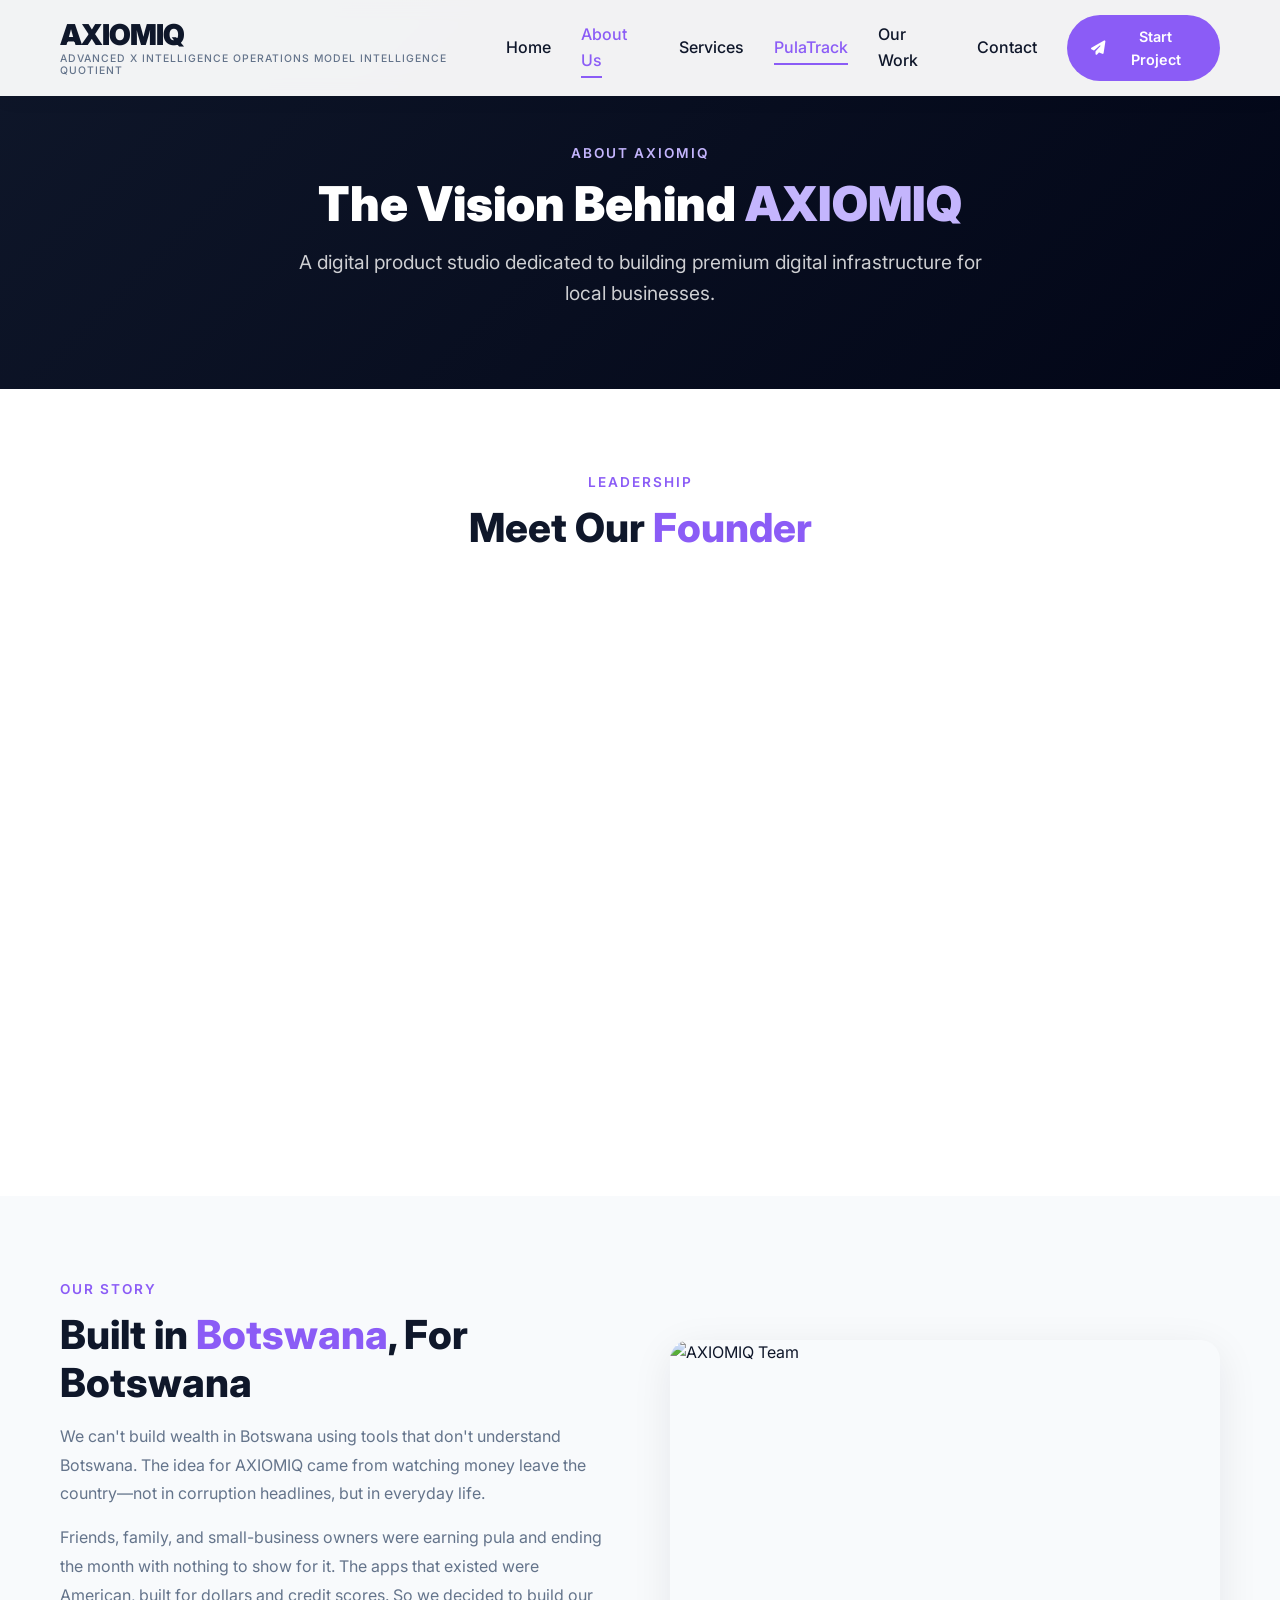
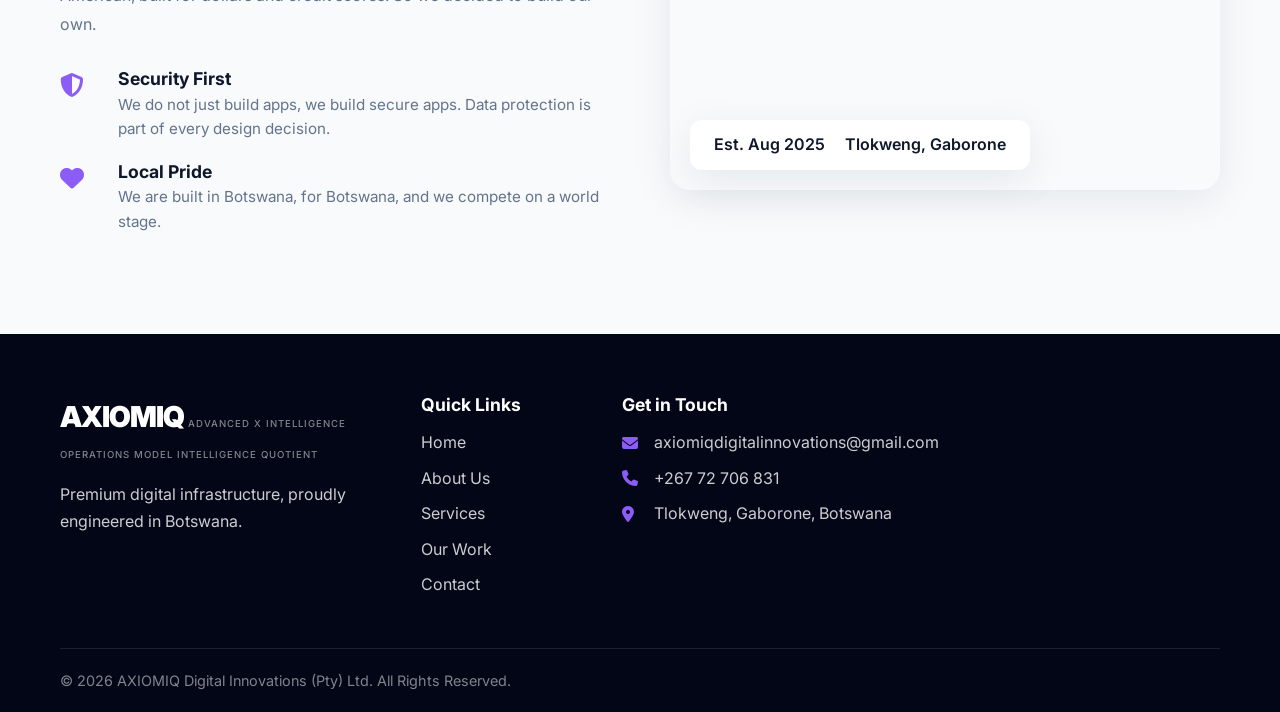
==== commit 0776c578: "Remove active class from About Us link" ====
--- a/about.html
+++ b/about.html
@@ -10,7 +10,7 @@
     <link rel="stylesheet" href="style.css">
 </head>
 <body>
-    <header class="header">
+  <header class="header">
         <nav class="navbar" role="navigation" aria-label="Main Navigation">
             <div class="nav-container">
                 <div class="logo">
@@ -21,8 +21,9 @@
                 </div>
                 <ul class="nav-menu" id="navMenu">
                     <li class="nav-item"><a href="index.html" class="nav-link">Home</a></li>
-                    <li class="nav-item"><a href="about.html" class="nav-link active">About Us</a></li>
+                    <li class="nav-item"><a href="about.html" class="nav-link">About Us</a></li>
                     <li class="nav-item"><a href="services.html" class="nav-link">Services</a></li>
+                    <li class="nav-item"><a href="pulatrack.html" class="nav-link active">PulaTrack</a></li>
                     <li class="nav-item"><a href="portfolio.html" class="nav-link">Our Work</a></li>
                     <li class="nav-item"><a href="contact.html" class="nav-link">Contact</a></li>
                     <li class="nav-item">
--- a/style.css
+++ b/style.css
@@ -1,124 +1,70 @@
 /* =============================================
-   AXIOMIQ - Complete Stylesheet
-   Based on W3Schools Guidelines
+   AXIOMIQ - Premium Light Theme (Violet & Emerald)
    ============================================= */
 
 /* ----- RESET & BASE ----- */
-*,
-*::before,
-*::after {
+*, *::before, *::after {
     margin: 0;
     padding: 0;
     box-sizing: border-box;
 }
 
-html {
-    scroll-behavior: smooth;
-}
+html { scroll-behavior: smooth; }
 
 body {
     font-family: 'Inter', -apple-system, BlinkMacSystemFont, 'Segoe UI', Roboto, sans-serif;
     font-size: 16px;
     line-height: 1.6;
-    color: #1A2B4C;
+    color: #0F172A;
     background-color: #FFFFFF;
     overflow-x: hidden;
 }
 
-a {
-    text-decoration: none;
-    color: inherit;
-}
-
-ul {
-    list-style: none;
-}
-
-img {
-    max-width: 100%;
-    height: auto;
-    display: block;
-}
-
-.container {
-    max-width: 1200px;
-    margin: 0 auto;
-    padding: 0 20px;
-}
-
-/* ----- COLOR VARIABLES ----- */
+a { text-decoration: none; color: inherit; }
+ul { list-style: none; }
+img { max-width: 100%; height: auto; display: block; }
+
+.container { max-width: 1200px; margin: 0 auto; padding: 0 20px; }
+
+/* ----- AXIOMIQ BRAND COLORS ----- */
 :root {
-    --primary: #1A2B4C;
-    --primary-dark: #0F1A30;
-    --secondary: #00A8FF;
-    --secondary-dark: #0088CC;
-    --accent: #4A90E2;
+    --primary: #0F172A;          /* Deep Slate (Instead of Navy) */
+    --primary-dark: #020617;     /* Almost Black */
+    --secondary: #8B5CF6;        /* AXIOMIQ Violet (Instead of Blue) */
+    --secondary-dark: #6D28D9;   /* Darker Violet */
+    --accent: #10B981;           /* Fintech Emerald Green */
     --white: #FFFFFF;
-    --light-gray: #F4F7F9;
-    --gray: #6B7A8F;
-    --dark-gray: #2C3E50;
-    --success: #28A745;
-    --shadow: 0 10px 40px rgba(26, 43, 76, 0.10);
-    --shadow-hover: 0 20px 60px rgba(26, 43, 76, 0.15);
+    --light-gray: #F8FAFC;
+    --gray: #64748B;
+    --dark-gray: #1E293B;
+    --shadow: 0 10px 40px rgba(15, 23, 42, 0.08);
+    --shadow-hover: 0 20px 60px rgba(139, 92, 246, 0.15);
     --transition: all 0.3s ease;
 }
 
 /* ----- TYPOGRAPHY ----- */
-h1, h2, h3, h4, h5, h6 {
-    font-weight: 700;
-    line-height: 1.2;
-    color: var(--primary);
-}
-
-.highlight {
-    color: var(--secondary);
-}
+h1, h2, h3, h4, h5, h6 { font-weight: 700; line-height: 1.2; color: var(--primary); }
+.highlight { color: var(--secondary); }
 
 .section-tag {
-    display: inline-block;
-    font-size: 0.85rem;
-    font-weight: 600;
-    text-transform: uppercase;
-    letter-spacing: 2px;
-    color: var(--secondary);
-    margin-bottom: 10px;
-}
-
-.section-title {
-    font-size: 2.5rem;
-    font-weight: 800;
-    margin-bottom: 15px;
-}
-
-.section-subtitle {
-    font-size: 1.1rem;
-    color: var(--gray);
-    max-width: 600px;
-    margin: 0 auto;
-}
-
-.section-header {
-    text-align: center;
-    margin-bottom: 50px;
-}
-
+    display: inline-block; font-size: 0.85rem; font-weight: 600;
+    text-transform: uppercase; letter-spacing: 2px;
+    color: var(--secondary); margin-bottom: 10px;
+}
+
+.section-title { font-size: 2.5rem; font-weight: 800; margin-bottom: 15px; }
+.section-subtitle { font-size: 1.1rem; color: var(--gray); max-width: 600px; margin: 0 auto; }
+.section-header { text-align: center; margin-bottom: 50px; }
 .text-center { text-align: center; }
 .mt-4 { margin-top: 30px; }
 
 /* ----- BUTTONS ----- */
 .btn {
-    display: inline-flex;
-    align-items: center;
-    gap: 10px;
-    padding: 12px 28px;
-    font-family: 'Inter', sans-serif;
-    font-size: 1rem;
-    font-weight: 600;
-    border: none;
-    border-radius: 50px;
-    cursor: pointer;
-    transition: var(--transition);
-    text-align: center;
+    display: inline-flex; align-items: center; gap: 10px;
+    padding: 12px 28px; font-family: 'Inter', sans-serif;
+    font-size: 1rem; font-weight: 600; border: none;
+    border-radius: 50px; cursor: pointer;
+    transition: var(--transition); text-align: center;
 }
 
 .btn-primary {
@@ -129,7 +75,7 @@
 .btn-primary:hover {
     background-color: var(--secondary-dark);
     transform: translateY(-2px);
-    box-shadow: 0 10px 30px rgba(0, 168, 255, 0.3);
+    box-shadow: 0 10px 30px rgba(139, 92, 246, 0.3);
 }
 
 .btn-secondary {
@@ -142,115 +88,46 @@
     background-color: var(--primary);
     color: var(--white);
     transform: translateY(-2px);
-    box-shadow: 0 10px 30px rgba(26, 43, 76, 0.15);
-}
-
-.btn-large {
-    padding: 16px 36px;
-    font-size: 1.1rem;
-}
+    box-shadow: 0 10px 30px rgba(15, 23, 42, 0.15);
+}
+
+.btn-large { padding: 16px 36px; font-size: 1.1rem; }
 
 /* =============================================
    HEADER / NAVIGATION
    ============================================= */
 .header {
-    position: fixed;
-    top: 0;
-    left: 0;
-    width: 100%;
+    position: fixed; top: 0; left: 0; width: 100%;
     background-color: rgba(255, 255, 255, 0.95);
-    backdrop-filter: blur(10px);
-    z-index: 1000;
-    box-shadow: 0 2px 20px rgba(0, 0, 0, 0.08);
+    backdrop-filter: blur(10px); z-index: 1000;
+    box-shadow: 0 2px 20px rgba(0, 0, 0, 0.05);
     transition: var(--transition);
 }
 
-.header.scrolled {
-    box-shadow: 0 4px 30px rgba(0, 0, 0, 0.12);
-}
-
+.header.scrolled { box-shadow: 0 4px 30px rgba(0, 0, 0, 0.1); }
 .navbar { padding: 15px 0; }
-
-.nav-container {
-    display: flex;
-    justify-content: space-between;
-    align-items: center;
-    max-width: 1200px;
-    margin: 0 auto;
-    padding: 0 20px;
-}
-
-.logo a {
-    display: flex;
-    flex-direction: column;
-    line-height: 1.2;
-}
-
-.logo-text {
-    font-size: 1.8rem;
-    font-weight: 900;
-    color: var(--primary);
-    letter-spacing: -1px;
-}
-
+.nav-container { display: flex; justify-content: space-between; align-items: center; max-width: 1200px; margin: 0 auto; padding: 0 20px; }
+
+.logo a { display: flex; flex-direction: column; line-height: 1.2; }
+.logo-text { font-size: 1.8rem; font-weight: 900; color: var(--primary); letter-spacing: -1px; }
 .logo-text:hover { color: var(--secondary); transition: var(--transition); }
-
-.logo-tagline {
-    font-size: 0.65rem;
-    font-weight: 500;
-    color: var(--gray);
-    letter-spacing: 1px;
-    text-transform: uppercase;
-}
-
-.nav-menu {
-    display: flex;
-    align-items: center;
-    gap: 30px;
-}
-
-.nav-link {
-    font-weight: 500;
-    color: var(--primary);
-    padding: 8px 0;
-    position: relative;
-    transition: var(--transition);
-}
+.logo-tagline { font-size: 0.65rem; font-weight: 500; color: var(--gray); letter-spacing: 1px; text-transform: uppercase; }
+
+.nav-menu { display: flex; align-items: center; gap: 30px; }
+.nav-link { font-weight: 500; color: var(--primary); padding: 8px 0; position: relative; transition: var(--transition); }
 
 .nav-link::after {
-    content: '';
-    position: absolute;
-    bottom: 0;
-    left: 0;
-    width: 0;
-    height: 2px;
-    background-color: var(--secondary);
-    transition: var(--transition);
+    content: ''; position: absolute; bottom: 0; left: 0;
+    width: 0; height: 2px; background-color: var(--secondary); transition: var(--transition);
 }
 
 .nav-link:hover::after, .nav-link.active::after { width: 100%; }
 .nav-link:hover, .nav-link.active { color: var(--secondary); }
-
 .nav-cta { padding: 10px 24px; font-size: 0.9rem; }
 
 /* Hamburger Menu */
-.hamburger {
-    display: none;
-    flex-direction: column;
-    cursor: pointer;
-    gap: 5px;
-    padding: 5px;
-}
-
-.bar {
-    display: block;
-    width: 28px;
-    height: 3px;
-    background-color: var(--primary);
-    border-radius: 3px;
-    transition: var(--transition);
-}
-
+.hamburger { display: none; flex-direction: column; cursor: pointer; gap: 5px; padding: 5px; }
+.bar { display: block; width: 28px; height: 3px; background-color: var(--primary); border-radius: 3px; transition: var(--transition); }
 .hamburger.active .bar:nth-child(1) { transform: translateY(8px) rotate(45deg); }
 .hamburger.active .bar:nth-child(2) { opacity: 0; }
 .hamburger.active .bar:nth-child(3) { transform: translateY(-8px) rotate(-45deg); }
@@ -259,112 +136,70 @@
    HERO SECTION
    ============================================= */
 .hero {
-    position: relative;
-    min-height: 100vh;
-    display: flex;
-    align-items: center;
-    background-color: var(--primary);
-    padding-top: 80px;
-    overflow: hidden;
-}
-
+    position: relative; min-height: 100vh; display: flex; align-items: center;
+    background-color: var(--primary); padding-top: 80px; overflow: hidden;
+}
+
+/* AXIOMIQ Violet Overlay */
 .hero-overlay {
-    position: absolute;
-    top: 0; left: 0; width: 100%; height: 100%;
-    background: linear-gradient(135deg, rgba(26, 43, 76, 0.95) 0%, rgba(0, 168, 255, 0.15) 100%);
+    position: absolute; top: 0; left: 0; width: 100%; height: 100%;
+    background: linear-gradient(135deg, rgba(15, 23, 42, 0.95) 0%, rgba(139, 92, 246, 0.25) 100%);
     z-index: 1;
 }
 
-.hero-content {
-    position: relative; z-index: 2; width: 100%; padding: 60px 0;
-}
-
-.hero-grid {
-    display: grid;
-    grid-template-columns: 1fr 1fr;
-    gap: 60px;
-    align-items: center;
-}
-
+.hero-content { position: relative; z-index: 2; width: 100%; padding: 60px 0; }
+.hero-grid { display: grid; grid-template-columns: 1fr 1fr; gap: 60px; align-items: center; }
 .hero-text { color: var(--white); }
 
 .hero-badge {
-    display: inline-block;
-    background-color: rgba(0, 168, 255, 0.2);
-    color: var(--secondary);
-    padding: 6px 18px;
-    border-radius: 50px;
-    font-size: 0.85rem;
-    font-weight: 600;
-    margin-bottom: 20px;
-    border: 1px solid rgba(0, 168, 255, 0.2);
-}
-
-.hero-title {
-    font-size: 3.5rem;
-    font-weight: 900;
-    color: var(--white);
-    margin-bottom: 20px;
-    line-height: 1.1;
-}
-
-.hero-title .highlight { color: var(--secondary); }
-
-.hero-subtitle {
-    font-size: 1.2rem;
-    color: rgba(255, 255, 255, 0.8);
-    max-width: 500px;
-    margin-bottom: 30px;
-    line-height: 1.7;
-}
+    display: inline-block; background-color: rgba(139, 92, 246, 0.2);
+    color: #C4B5FD; padding: 6px 18px; border-radius: 50px;
+    font-size: 0.85rem; font-weight: 600; margin-bottom: 20px;
+    border: 1px solid rgba(139, 92, 246, 0.3);
+}
+
+.hero-title { font-size: 3.5rem; font-weight: 900; color: var(--white); margin-bottom: 20px; line-height: 1.1; }
+.hero-title .highlight { color: #C4B5FD; } /* Lighter violet for contrast on dark */
+.hero-subtitle { font-size: 1.2rem; color: rgba(255, 255, 255, 0.8); max-width: 500px; margin-bottom: 30px; line-height: 1.7; }
 
 .hero-buttons { display: flex; gap: 15px; flex-wrap: wrap; margin-bottom: 40px; }
-.hero-buttons .btn-primary:hover { background-color: var(--white); color: var(--primary); }
+.hero-buttons .btn-primary:hover { background-color: var(--white); color: var(--secondary-dark); }
 .hero-buttons .btn-secondary { border-color: rgba(255, 255, 255, 0.3); color: var(--white); background: transparent; }
 .hero-buttons .btn-secondary:hover { background-color: var(--white); color: var(--primary); border-color: var(--white); }
 
 .hero-stats { display: flex; gap: 40px; }
 .stat-item { display: flex; flex-direction: column; }
-.stat-number { font-size: 2rem; font-weight: 800; color: var(--secondary); }
+.stat-number { font-size: 2rem; font-weight: 800; color: var(--accent); } /* Emerald for Stats */
 .stat-label { font-size: 0.9rem; color: rgba(255, 255, 255, 0.7); }
 
-.hero-image img {
-    width: 100%; border-radius: 20px; box-shadow: 0 20px 60px rgba(0, 0, 0, 0.3); object-fit: cover; height: 450px;
-}
+.hero-image img { width: 100%; border-radius: 20px; box-shadow: 0 20px 60px rgba(0, 0, 0, 0.4); object-fit: cover; height: 450px; border: 1px solid rgba(255,255,255,0.1); }
 
 /* =============================================
    SERVICES OVERVIEW
    ============================================= */
 .services-overview { padding: 100px 0; background-color: var(--white); }
-
 .services-grid { display: grid; grid-template-columns: repeat(3, 1fr); gap: 30px; }
 
 .service-card {
-    background-color: var(--white);
-    padding: 40px 30px;
-    border-radius: 20px;
-    box-shadow: var(--shadow);
-    transition: var(--transition);
+    background-color: var(--white); padding: 40px 30px; border-radius: 20px;
+    box-shadow: var(--shadow); transition: var(--transition);
     border: 1px solid rgba(0, 0, 0, 0.05);
 }
 
-.service-card:hover { transform: translateY(-10px); box-shadow: var(--shadow-hover); }
+.service-card:hover { transform: translateY(-10px); box-shadow: var(--shadow-hover); border-color: rgba(139, 92, 246, 0.2); }
 
 .service-icon {
-    width: 60px; height: 60px;
-    background: linear-gradient(135deg, var(--secondary), var(--accent));
-    border-radius: 15px;
-    display: flex; align-items: center; justify-content: center; margin-bottom: 20px;
+    width: 60px; height: 60px; background: linear-gradient(135deg, var(--secondary), var(--accent));
+    border-radius: 15px; display: flex; align-items: center; justify-content: center; margin-bottom: 20px;
 }
 
 .service-icon i { font-size: 1.8rem; color: var(--white); }
-
 .service-title { font-size: 1.4rem; font-weight: 700; margin-bottom: 12px; }
 .service-description { color: var(--gray); margin-bottom: 20px; line-height: 1.7; }
 
 .service-features { margin-bottom: 20px; }
 .service-features li { display: flex; align-items: center; gap: 10px; padding: 6px 0; color: var(--dark-gray); font-size: 0.95rem; }
-.service-features li i { color: var(--secondary); font-size: 1rem; }
+.service-features li i { color: var(--accent); font-size: 1rem; } /* Emerald Checks */
 
 .service-link { font-weight: 600; color: var(--secondary); transition: var(--transition); }
 .service-link:hover { color: var(--secondary-dark); }
@@ -377,19 +212,20 @@
 .portfolio-teaser { padding: 100px 0; background-color: var(--light-gray); }
 .portfolio-grid { display: grid; grid-template-columns: repeat(4, 1fr); gap: 25px; }
 
-.portfolio-item { position: relative; border-radius: 15px; overflow: hidden; cursor: pointer; }
+.portfolio-item { position: relative; border-radius: 15px; overflow: hidden; cursor: pointer; box-shadow: var(--shadow); }
 .portfolio-item img { width: 100%; height: 250px; object-fit: cover; transition: var(--transition); }
 .portfolio-item:hover img { transform: scale(1.05); }
 
 .portfolio-overlay {
     position: absolute; bottom: 0; left: 0; right: 0; padding: 20px;
-    background: linear-gradient(transparent, rgba(26, 43, 76, 0.9)); color: var(--white);
+    background: linear-gradient(transparent, rgba(15, 23, 42, 0.95)); color: var(--white);
     transform: translateY(20px); opacity: 0; transition: var(--transition);
 }
 
 .portfolio-item:hover .portfolio-overlay { transform: translateY(0); opacity: 1; }
 .portfolio-overlay h4 { color: var(--white); font-size: 1.1rem; margin-bottom: 5px; }
 .portfolio-overlay p { font-size: 0.9rem; opacity: 0.8; margin-bottom: 10px; }
+
 .portfolio-tag { display: inline-block; background-color: var(--secondary); padding: 3px 12px; border-radius: 50px; font-size: 0.75rem; font-weight: 600; color: var(--white); }
 
 /* =============================================
@@ -400,6 +236,7 @@
 .partnership-image img { border-radius: 20px; box-shadow: var(--shadow); width: 100%; height: 400px; object-fit: cover; }
 .partnership-description { color: var(--gray); font-size: 1.1rem; margin-bottom: 30px; line-height: 1.8; }
 .partnership-features { display: flex; flex-direction: column; gap: 20px; }
+
 .pf-item { display: flex; gap: 18px; align-items: flex-start; }
 .pf-item i { font-size: 1.5rem; color: var(--secondary); margin-top: 5px; width: 40px; flex-shrink: 0; }
 .pf-item h4 { font-size: 1.1rem; margin-bottom: 5px; }
@@ -411,8 +248,9 @@
 .cta-section { padding: 80px 0; background: linear-gradient(135deg, var(--primary), var(--primary-dark)); text-align: center; }
 .cta-content { max-width: 700px; margin: 0 auto; }
 .cta-title { font-size: 2.5rem; font-weight: 800; color: var(--white); margin-bottom: 15px; }
-.cta-title .highlight { color: var(--secondary); }
+.cta-title .highlight { color: #C4B5FD; }
 .cta-description { color: rgba(255, 255, 255, 0.8); font-size: 1.1rem; margin-bottom: 30px; }
+
 .cta-buttons { display: flex; gap: 15px; justify-content: center; flex-wrap: wrap; }
 .cta-buttons .btn-primary { background-color: var(--secondary); color: var(--white); }
 .cta-buttons .btn-primary:hover { background-color: var(--white); color: var(--primary); }
@@ -427,15 +265,18 @@
 .footer-brand .logo-text { color: var(--white); font-size: 1.8rem; }
 .footer-brand .logo-tagline { color: rgba(255, 255, 255, 0.5); font-size: 0.6rem; }
 .footer-description { margin: 15px 0 20px; line-height: 1.7; max-width: 350px; }
+
 .footer-social { display: flex; gap: 12px; }
 .footer-social a { width: 40px; height: 40px; border-radius: 50%; background-color: rgba(255, 255, 255, 0.1); display: flex; align-items: center; justify-content: center; transition: var(--transition); color: var(--white); }
 .footer-social a:hover { background-color: var(--secondary); transform: translateY(-3px); }
+
 .footer-links h4, .footer-contact h4 { color: var(--white); font-size: 1.1rem; margin-bottom: 15px; }
 .footer-links ul li, .footer-contact ul li { margin-bottom: 10px; }
 .footer-links ul li a, .footer-contact ul li a { transition: var(--transition); }
 .footer-links ul li a:hover, .footer-contact ul li a:hover { color: var(--secondary); }
 .footer-contact ul li { display: flex; align-items: center; gap: 12px; }
 .footer-contact ul li i { width: 20px; color: var(--secondary); }
+
 .footer-bottom { display: flex; justify-content: space-between; align-items: center; padding-top: 20px; font-size: 0.9rem; color: rgba(255, 255, 255, 0.5); }
 .footer-bottom-links { display: flex; gap: 20px; }
 .footer-bottom-links a:hover { color: var(--secondary); }
@@ -446,9 +287,9 @@
 .page-hero { padding: 140px 0 80px; background: linear-gradient(135deg, var(--primary), var(--primary-dark)); text-align: center; color: var(--white); }
 .page-hero-content { max-width: 700px; margin: 0 auto; }
 .page-hero-title { font-size: 3rem; font-weight: 900; color: var(--white); margin-bottom: 15px; }
-.page-hero-title .highlight { color: var(--secondary); }
+.page-hero-title .highlight { color: #C4B5FD; }
 .page-hero-subtitle { font-size: 1.2rem; color: rgba(255, 255, 255, 0.8); }
-.page-hero .section-tag { color: var(--secondary); }
+.page-hero .section-tag { color: #C4B5FD; }
 
 /* Founder Section */
 .founders-section { padding: 80px 0; background-color: var(--white); }
@@ -492,7 +333,7 @@
 .service-detail-description { color: var(--gray); line-height: 1.8; margin-bottom: 20px; }
 .service-detail-list { display: grid; grid-template-columns: 1fr 1fr; gap: 8px 20px; margin-bottom: 20px; }
 .service-detail-list li { display: flex; align-items: center; gap: 10px; font-size: 0.95rem; color: var(--dark-gray); }
-.service-detail-list li i { color: var(--secondary); font-size: 1rem; }
+.service-detail-list li i { color: var(--accent); font-size: 1rem; }
 .service-detail-pricing { background-color: var(--light-gray); padding: 15px 25px; border-radius: 12px; display: inline-block; margin-bottom: 20px; }
 .price-label { font-size: 0.85rem; color: var(--gray); }
 .price-amount { font-size: 1.8rem; font-weight: 800; color: var(--primary); margin-left: 10px; }
@@ -506,9 +347,11 @@
 .contact-form .form-group { margin-bottom: 20px; }
 .contact-form label { display: block; font-weight: 600; margin-bottom: 6px; font-size: 0.95rem; }
 .contact-form .required { color: #dc3545; }
+
 .contact-form input, .contact-form select, .contact-form textarea { width: 100%; padding: 12px 16px; border: 2px solid var(--light-gray); border-radius: 10px; font-family: 'Inter', sans-serif; font-size: 1rem; transition: var(--transition); background-color: var(--white); }
-.contact-form input:focus, .contact-form select:focus, .contact-form textarea:focus { border-color: var(--secondary); outline: none; box-shadow: 0 0 0 4px rgba(0, 168, 255, 0.1); }
+.contact-form input:focus, .contact-form select:focus, .contact-form textarea:focus { border-color: var(--secondary); outline: none; box-shadow: 0 0 0 4px rgba(139, 92, 246, 0.1); }
 .contact-form textarea { resize: vertical; }
+
 .contact-info-wrapper { display: flex; flex-direction: column; }
 .contact-info-card { background-color: var(--primary); color: var(--white); padding: 40px; border-radius: 20px; position: sticky; top: 100px; }
 .contact-info-card h3 { color: var(--white); font-size: 1.4rem; margin-bottom: 25px; }
@@ -530,9 +373,7 @@
 .map-title { font-size: 1.4rem; text-align: center; margin-bottom: 20px; }
 .map-container { border-radius: 16px; overflow: hidden; }
 
-/* =============================================
-   PORTFOLIO - GITHUB PROJECT THUMBNAILS
-   ============================================= */
+/* Portfolio Thumbnails */
 .project-thumbnail { width: 100%; height: 250px; display: flex; align-items: center; justify-content: center; position: relative; overflow: hidden; }
 .thumbnail-content { display: flex; flex-direction: column; align-items: center; justify-content: center; z-index: 2; }
 .thumbnail-content i { font-size: 3.5rem; color: white; opacity: 0.9; }
